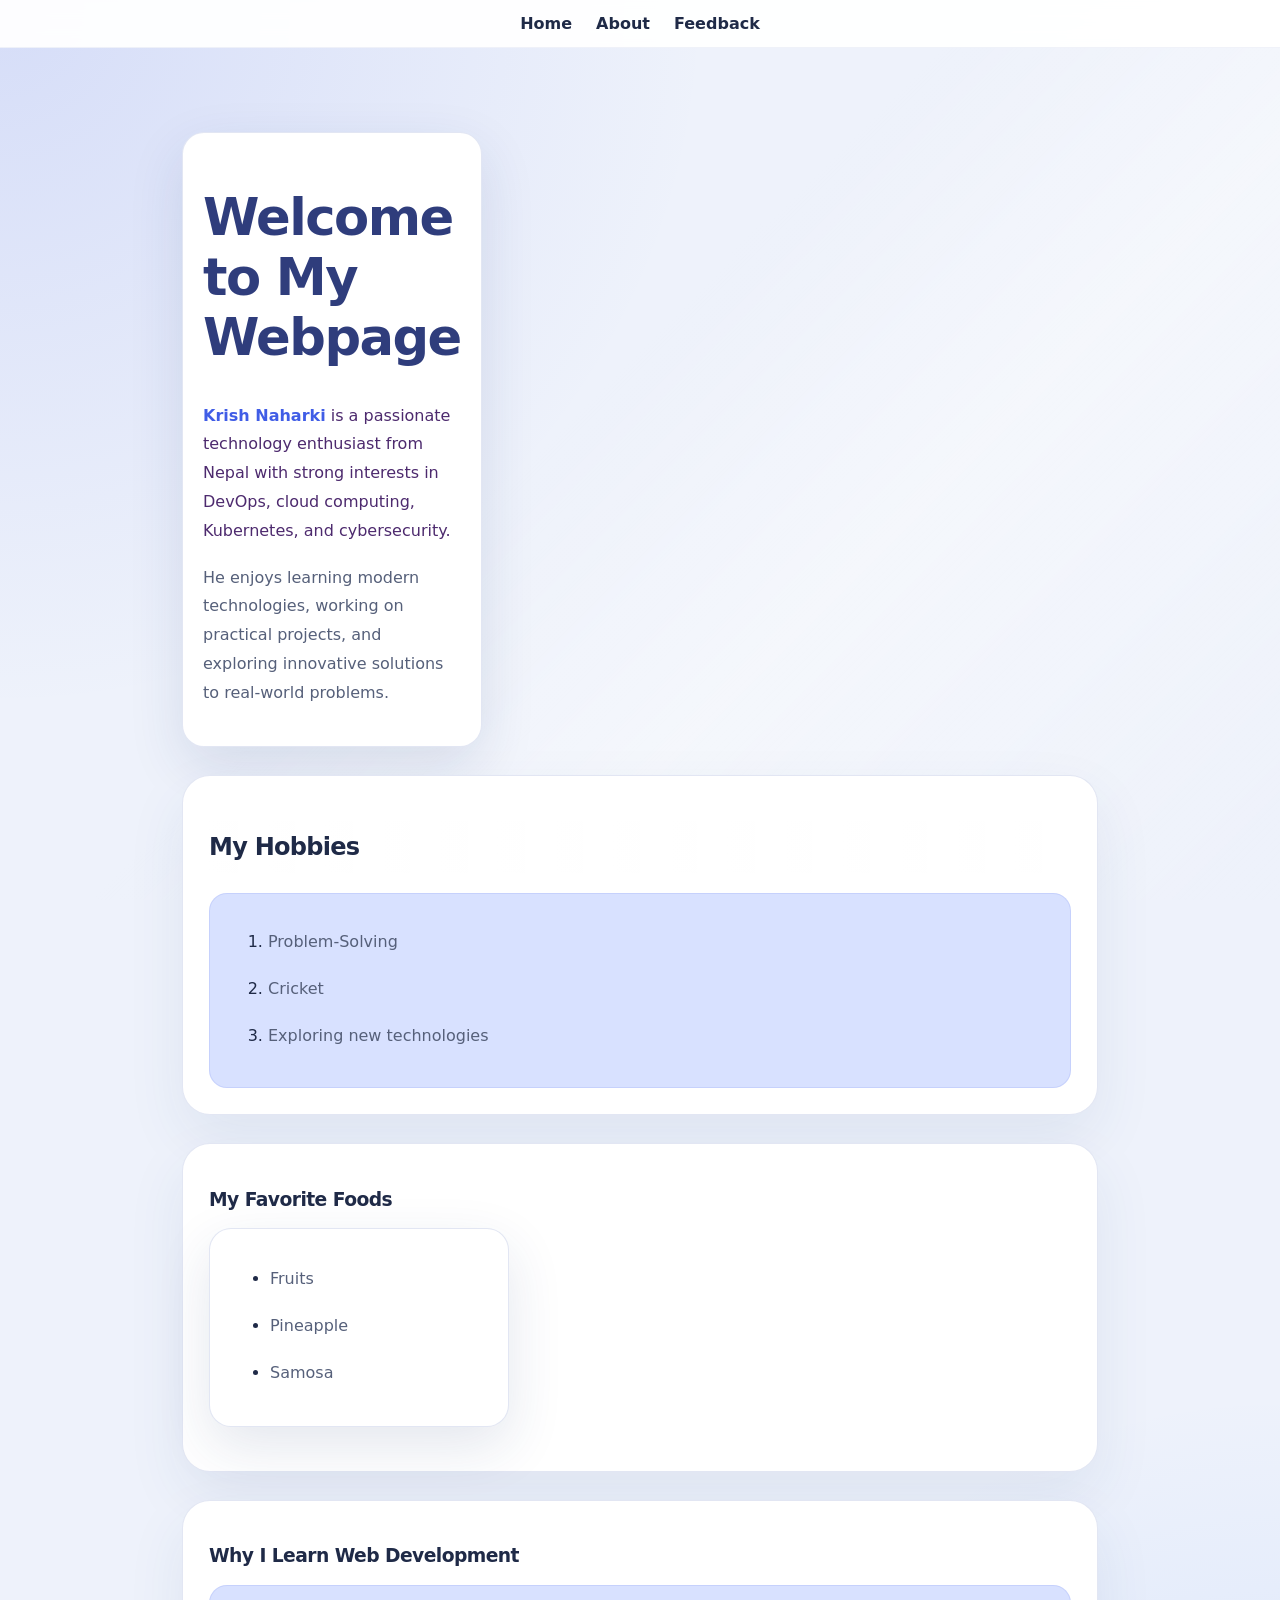
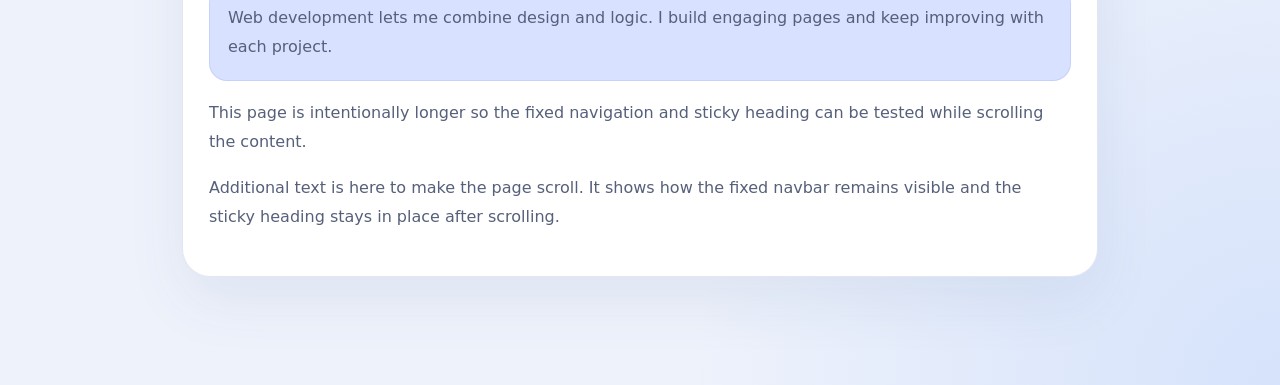
==== homepages/index.html @ 884978e9 "Added CSS in the Assignment" ====
<!DOCTYPE html>
<html lang="en">
<head>
    <meta charset="UTF-8">
    <meta name="viewport" content="width=device-width, initial-scale=1.0">
    <title>Welcome to My First Webpage</title>
    <link rel="stylesheet" href="style.css">
</head>
<body>
    <nav class="site-nav">
        <a class="page-link" href="index.html">Home</a>
        <a class="page-link" href="about.html">About</a>
        <a class="page-link" href="feedback.html">Feedback</a>
    </nav>

    <main class="main-content">
        <div class="info-box highlight">
            <h1 id="main-heading">Welcome to My Webpage</h1>
            <p style="color: #4d2a6e;">
                <span class="accent-text">Krish Naharki</span> is a passionate technology enthusiast from Nepal
                with strong interests in DevOps, cloud computing, Kubernetes, and cybersecurity.
            </p>
            <p class="intro-text">
                He enjoys learning modern technologies, working on practical projects, and exploring
                innovative solutions to real-world problems.
            </p>
        </div>

        

        <section>
            <h2 id="sticky-heading">My Hobbies</h2>
            <div class="highlight">
                <ol>
                    <li><p>Problem-Solving</p></li>
                    <li><p>Cricket</p></li>
                    <li><p>Exploring new technologies</p></li>
                </ol>
            </div>
        </section>

        <section>
            <h3>My Favorite Foods</h3>
            <div class="info-box">
                <ul>
                    <li><p>Fruits</p></li>
                    <li><p>Pineapple</p></li>
                    <li><p>Samosa</p></li>
                </ul>
            </div>
        </section>

        <section>
            <h3>Why I Learn Web Development</h3>
            <p class="highlight">
                Web development lets me combine design and logic. I build engaging pages and
                keep improving with each project.
            </p>
            <p>
                This page is intentionally longer so the fixed navigation and sticky heading
                can be tested while scrolling the content.
            </p>
            <p>
                Additional text is here to make the page scroll. It shows how the fixed navbar
                remains visible and the sticky heading stays in place after scrolling.
            </p>
        </section>
    </main>
</body>
</html>
---- homepages/style.css ----
/* External CSS for index.html, about.html, and feedback.html */
:root {
    color-scheme: light;
    --bg: #eef2fb;
    --surface: #ffffff;
    --surface-strong: #f2f6ff;
    --text: #1f2a47;
    --muted: #56607a;
    --accent: #405de6;
    --accent-soft: #d8e1ff;
    --border: rgba(65, 88, 171, 0.15);
    --shadow: 0 20px 55px rgba(34, 60, 114, 0.12);
}
html {
    box-sizing: border-box;
    scroll-behavior: smooth;
}
*, *::before, *::after {
    box-sizing: inherit;
}
body {
    margin: 0;
    min-height: 100vh;
    font-family: Inter, 'Segoe UI', system-ui, -apple-system, BlinkMacSystemFont, sans-serif;
    background: radial-gradient(circle at top left, rgba(64, 93, 230, 0.14), transparent 30%),
                radial-gradient(circle at bottom right, rgba(37, 116, 255, 0.12), transparent 25%),
                var(--bg);
    color: var(--text);
}
body::before {
    content: '';
    position: fixed;
    inset: 0;
    pointer-events: none;
    background-image: linear-gradient(135deg, transparent 0%, transparent 45%, rgba(255,255,255,0.4) 65%, transparent 100%);
}
h1, h2, h3 {
    color: var(--text);
    letter-spacing: -0.03em;
}
#main-heading,
#special-heading,
#feedback-title {
    color: #2f3d7c;
}
#main-heading {
    font-size: clamp(2rem, 4vw, 3.2rem);
}
#special-heading,
#feedback-title {
    font-size: clamp(1.6rem, 2vw, 2.2rem);
}
p {
    font-size: 16px;
    line-height: 1.8;
    margin: 0 0 18px;
    color: var(--muted);
}
.highlight {
    background: var(--accent-soft);
    padding: 18px;
    border-radius: 18px;
    border: 1px solid rgba(64, 93, 230, 0.12);
}
.info-box {
    width: 300px;
    padding: 20px;
    margin: 18px 0;
    background: var(--surface);
    border: 1px solid var(--border);
    border-radius: 22px;
    box-shadow: var(--shadow);
}
.site-nav {
    position: fixed;
    top: 0;
    left: 0;
    width: 100%;
    display: flex;
    justify-content: center;
    gap: 24px;
    padding: 14px 24px;
    background: rgba(255, 255, 255, 0.94);
    border-bottom: 1px solid rgba(71, 96, 176, 0.08);
    backdrop-filter: blur(10px);
    z-index: 1000;
}
.site-nav a {
    color: var(--text);
    text-decoration: none;
    font-weight: 700;
    transition: color 180ms ease, transform 180ms ease;
}
.site-nav a:hover,
.site-nav a:focus-visible {
    color: var(--accent);
    transform: translateY(-1px);
}
main.main-content {
    position: relative;
    margin: 90px auto 40px;
    padding: 24px 22px 40px;
    max-width: 960px;
}
.absolute-box {
    position: absolute;
    top: 12px;
    right: 12px;
    background-color: #ffffff;
    color: var(--text);
    padding: 12px 16px;
    border: 1px solid rgba(64, 93, 230, 0.2);
    border-radius: 999px;
    font-weight: 700;
    box-shadow: 0 18px 40px rgba(63, 96, 196, 0.12);
}
#sticky-heading {
    position: sticky;
    top: 80px;
    background: linear-gradient(90deg, rgba(255,255,255,0.98), rgba(255,255,255,0.92));
    padding: 12px 0;
    margin-bottom: 20px;
    z-index: 2;
}
section {
    margin: 28px 0;
    padding: 26px;
    background: var(--surface);
    border: 1px solid var(--border);
    border-radius: 28px;
    box-shadow: 0 24px 60px rgba(40, 71, 132, 0.08);
}
span.accent-text {
    color: var(--accent);
    font-weight: 700;
}
form {
    max-width: 560px;
    background: var(--surface-strong);
    padding: 26px;
    border-radius: 24px;
    border: 1px solid rgba(65, 88, 171, 0.12);
    box-shadow: 0 28px 68px rgba(40, 71, 132, 0.1);
}
input[type="text"],
input[type="email"],
select,
textarea {
    width: 100%;
    padding: 12px 14px;
    margin-top: 8px;
    margin-bottom: 16px;
    border: 1px solid rgba(71, 96, 176, 0.18);
    border-radius: 14px;
    background: #f7f9ff;
    font: inherit;
    color: var(--text);
}
input[type="radio"],
input[type="checkbox"] {
    accent-color: var(--accent);
}
textarea {
    min-height: 120px;
    resize: vertical;
}
label {
    color: var(--text);
    font-weight: 600;
}
button {
    padding: 14px 22px;
    font-size: 16px;
    color: #ffffff;
    background-image: linear-gradient(135deg, #405de6 0%, #6d8cff 100%);
    border: none;
    border-radius: 16px;
    cursor: pointer;
    box-shadow: 0 16px 30px rgba(64, 93, 230, 0.22);
    transition: transform 180ms ease, box-shadow 180ms ease;
}
button:hover,
button:focus-visible {
    transform: translateY(-1px);
    box-shadow: 0 18px 34px rgba(64, 93, 230, 0.28);
}
.page-link {
    display: inline-block;
}
@media (max-width: 720px) {
    .site-nav {
        flex-wrap: wrap;
        gap: 14px;
    }
    main.main-content {
        margin-top: 110px;
        padding: 20px 16px 32px;
    }
    .info-box,
    section,
    form {
        width: 100%;
    }
    .absolute-box {
        position: static;
        margin-bottom: 18px;
        right: auto;
        top: auto;
    }
}
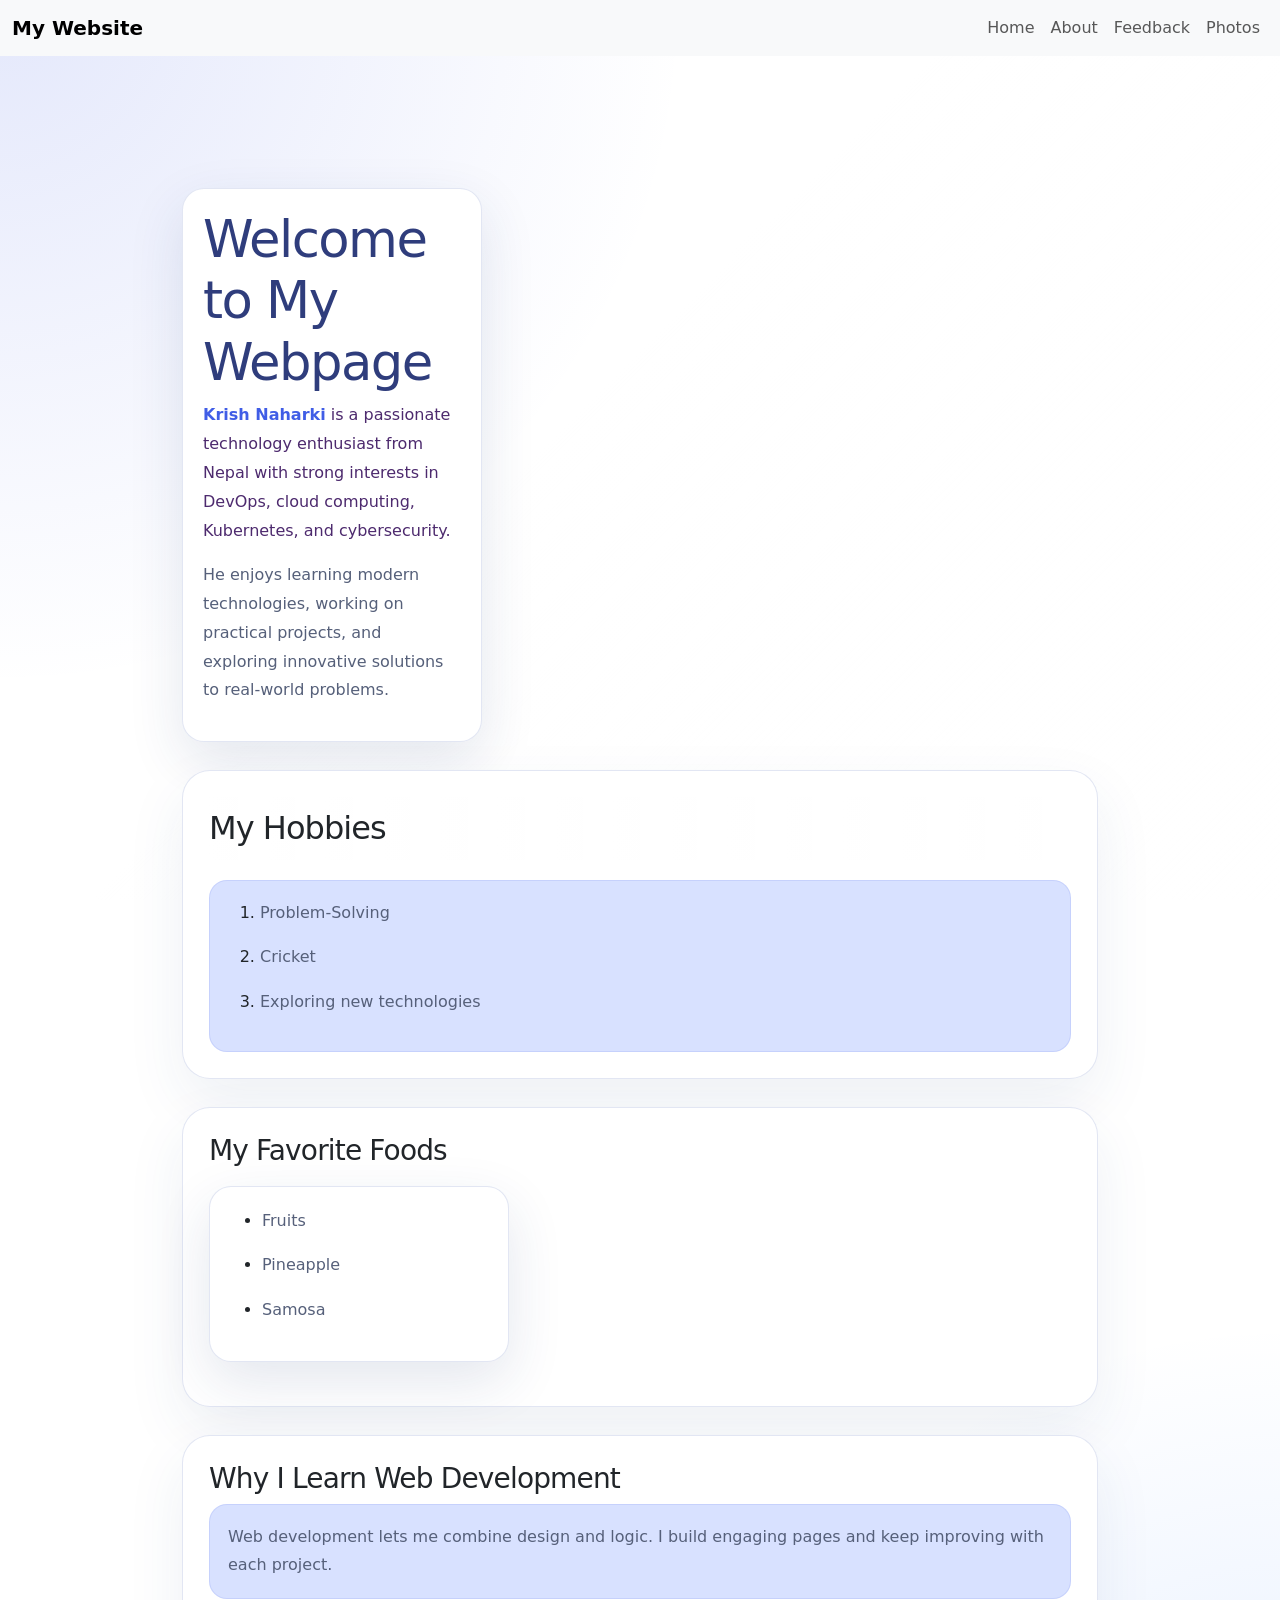
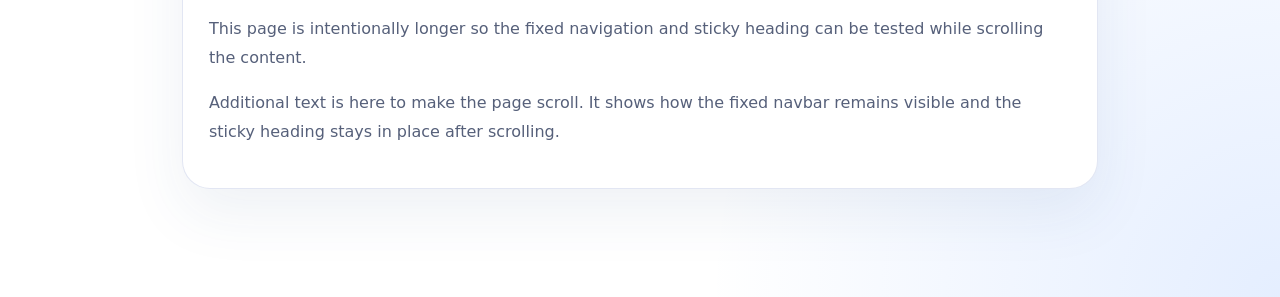
==== commit f6a93dc9: "Refactor homepage structure and styles; remove unused pages, add photo gallery" ====
--- a/homepages/index.html
+++ b/homepages/index.html
@@ -5,12 +5,33 @@
     <meta name="viewport" content="width=device-width, initial-scale=1.0">
     <title>Welcome to My First Webpage</title>
     <link rel="stylesheet" href="style.css">
+    <link href="https://cdn.jsdelivr.net/npm/bootstrap@5.3.0/dist/css/bootstrap.min.css" rel="stylesheet">
 </head>
 <body>
-    <nav class="site-nav">
-        <a class="page-link" href="index.html">Home</a>
-        <a class="page-link" href="about.html">About</a>
-        <a class="page-link" href="feedback.html">Feedback</a>
+    <nav class="navbar navbar-expand-lg navbar-light bg-light">
+        <div class="container-fluid">
+            <a class="navbar-brand fw-bold" href="index.html">My Website</a>
+            <button class="navbar-toggler" type="button" data-bs-toggle="collapse" data-bs-target="#navbarNav"
+                aria-controls="navbarNav" aria-expanded="false" aria-label="Toggle navigation">
+                <span class="navbar-toggler-icon"></span>
+            </button>
+            <div class="collapse navbar-collapse" id="navbarNav">
+                <ul class="navbar-nav ms-auto">
+                    <li class="nav-item">
+                        <a class="nav-link" href="index.html">Home</a>
+                    </li>
+                    <li class="nav-item">
+                        <a class="nav-link" href="about.html">About</a>
+                    </li>
+                    <li class="nav-item">
+                        <a class="nav-link" href="feedback.html">Feedback</a>
+                    </li>
+                    <li class="nav-item">
+                        <a class="nav-link" href="photos.html">Photos</a>
+                    </li>
+                </ul>
+            </div>
+        </div>
     </nav>
 
     <main class="main-content">
@@ -66,5 +87,6 @@
             </p>
         </section>
     </main>
+    <script src="https://cdn.jsdelivr.net/npm/bootstrap@5.3.0/dist/js/bootstrap.bundle.min.js"></script>
 </body>
 </html>
--- a/homepages/style.css
+++ b/homepages/style.css
@@ -187,6 +187,151 @@
 .page-link {
     display: inline-block;
 }
+
+/* Gallery Styles */
+.photos-heading {
+    color: #2f3d7c;
+    font-size: clamp(2rem, 4vw, 3.2rem);
+    font-weight: 700;
+    letter-spacing: -0.03em;
+    margin-bottom: 2rem !important;
+}
+
+.gallery-section {
+    margin: 40px 0 !important;
+    padding: 30px 26px !important;
+    background: var(--surface) !important;
+    border: 1px solid var(--border) !important;
+    border-radius: 28px !important;
+    box-shadow: 0 24px 60px rgba(40, 71, 132, 0.08) !important;
+}
+
+.gallery-section h2 {
+    color: #2f3d7c;
+    font-size: 1.8rem;
+    font-weight: 700;
+    margin-bottom: 25px;
+    letter-spacing: -0.02em;
+}
+
+/* Flexbox Gallery */
+.flexbox-gallery {
+    display: flex;
+    flex-wrap: wrap;
+    gap: 20px;
+    justify-content: center;
+}
+
+.gallery-item {
+    background: var(--surface-strong);
+    border: 1px solid var(--border);
+    border-radius: 16px;
+    overflow: hidden;
+    box-shadow: 0 8px 20px rgba(40, 71, 132, 0.06);
+    transition: transform 200ms ease, box-shadow 200ms ease;
+    text-align: center;
+}
+
+.gallery-item:hover {
+    transform: translateY(-8px);
+    box-shadow: 0 12px 30px rgba(40, 71, 132, 0.12);
+}
+
+.gallery-item img {
+    width: 100%;
+    height: 250px;
+    object-fit: cover;
+    display: block;
+}
+
+.image-caption {
+    padding: 12px 16px;
+    margin: 0;
+    font-size: 14px;
+    font-weight: 600;
+    color: var(--text);
+    background: var(--accent-soft);
+}
+
+/* Grid Gallery */
+.grid-gallery {
+    display: grid;
+    gap: 20px;
+    justify-items: center;
+}
+
+/* Responsive Flexbox Gallery */
+@media (max-width: 768px) {
+    .flexbox-gallery {
+        flex-direction: column;
+        align-items: center;
+    }
+    
+    .gallery-item {
+        width: 100%;
+        max-width: 300px;
+    }
+}
+
+@media (min-width: 769px) and (max-width: 1024px) {
+    .flexbox-gallery {
+        justify-content: center;
+    }
+    
+    .gallery-item {
+        width: calc(50% - 10px);
+        max-width: 300px;
+    }
+}
+
+@media (min-width: 1025px) {
+    .flexbox-gallery {
+        justify-content: center;
+    }
+    
+    .gallery-item {
+        width: calc(25% - 15px);
+        max-width: 280px;
+    }
+}
+
+/* Responsive Grid Gallery */
+@media (max-width: 768px) {
+    .grid-gallery {
+        grid-template-columns: 1fr;
+        max-width: 300px;
+        margin: 0 auto;
+    }
+    
+    .grid-gallery .gallery-item {
+        width: 100%;
+    }
+}
+
+@media (min-width: 769px) and (max-width: 1024px) {
+    .grid-gallery {
+        grid-template-columns: repeat(2, 1fr);
+        max-width: 650px;
+        margin: 0 auto;
+    }
+    
+    .grid-gallery .gallery-item {
+        width: 100%;
+    }
+}
+
+@media (min-width: 1025px) {
+    .grid-gallery {
+        grid-template-columns: repeat(4, 1fr);
+        gap: 20px;
+    }
+    
+    .grid-gallery .gallery-item {
+        width: 100%;
+        max-width: 280px;
+    }
+}
+
 @media (max-width: 720px) {
     .site-nav {
         flex-wrap: wrap;
@@ -207,4 +352,12 @@
         right: auto;
         top: auto;
     }
-}
+    
+    .gallery-section {
+        padding: 20px 16px !important;
+    }
+    
+    .gallery-section h2 {
+        font-size: 1.4rem;
+    }
+}
